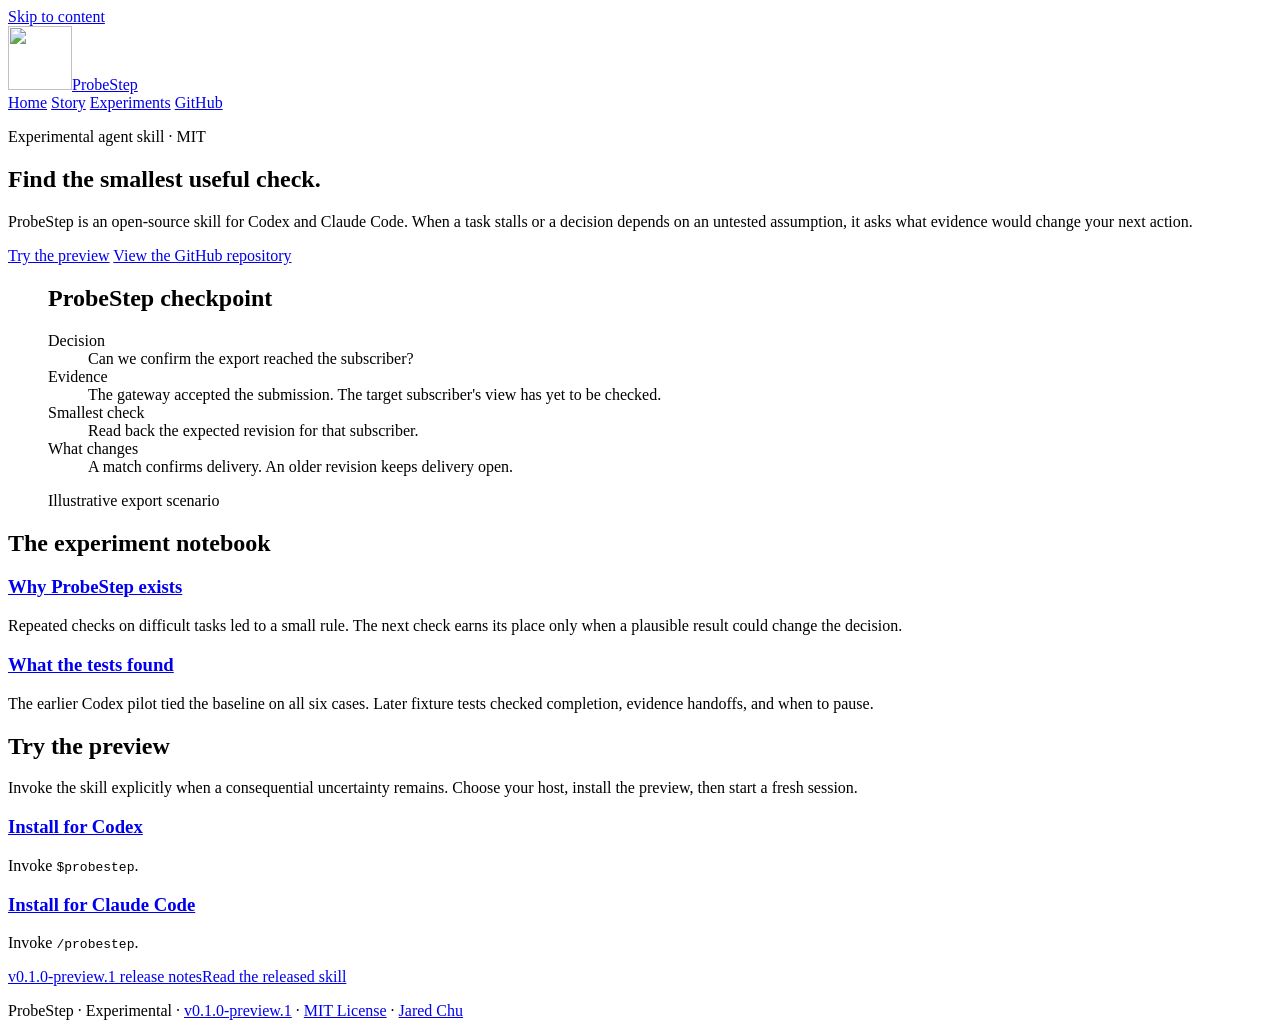
==== website/index.html @ e3e38a99 "Publish the ProbeStep experiment notebook Document the project's origin, matched tests, and the limi" ====
<!doctype html>
<html lang="en">
<head>
  <meta charset="utf-8">
  <meta name="viewport" content="width=device-width, initial-scale=1">
  <title>ProbeStep — Experimental AI debugging skill</title>
  <meta name="description" content="An open-source agent skill for Codex and Claude Code. Choose a decision-changing check when work stalls, and read the experiments behind the preview.">
  <meta name="author" content="Jared Chu">
  <meta name="robots" content="index, follow, max-image-preview:large">
  <link rel="canonical" href="https://probestep.com/">
  <link rel="icon" href="/assets/mark.png" type="image/png" sizes="64x64">
  <link rel="stylesheet" href="/assets/site.css">
  <meta property="og:site_name" content="ProbeStep">
  <meta property="og:type" content="website">
  <meta property="og:title" content="ProbeStep — Experimental AI debugging skill">
  <meta property="og:description" content="An open-source agent skill for Codex and Claude Code. Choose a decision-changing check when work stalls, and read the experiments behind the preview.">
  <meta property="og:url" content="https://probestep.com/">
  <meta property="og:image" content="https://probestep.com/assets/social.png">
  <meta property="og:image:width" content="1200">
  <meta property="og:image:height" content="630">
  <meta property="og:image:alt" content="ProbeStep, experimental skill and experiment notebook">
  <meta name="twitter:card" content="summary_large_image">
  <meta name="twitter:title" content="ProbeStep — Experimental AI debugging skill">
  <meta name="twitter:description" content="An open-source agent skill for Codex and Claude Code. Choose a decision-changing check when work stalls, and read the experiments behind the preview.">
  <meta name="twitter:image" content="https://probestep.com/assets/social.png">
  <meta name="twitter:image:alt" content="ProbeStep, experimental skill and experiment notebook">
  <script type="application/ld+json">{"@context": "https://schema.org", "@graph": [{"@type": "Person", "@id": "https://probestep.com/#creator", "name": "Jared Chu", "url": "https://github.com/jaredchu"}, {"@type": "SoftwareSourceCode", "@id": "https://probestep.com/#skill", "name": "ProbeStep", "url": "https://probestep.com/", "description": "An open-source agent skill for Codex and Claude Code. Choose a decision-changing check when work stalls, and read the experiments behind the preview.", "version": "v0.1.0-preview.1", "codeRepository": "https://github.com/jaredchu/probestep", "license": "https://github.com/jaredchu/probestep/blob/main/LICENSE", "creator": {"@id": "https://probestep.com/#creator"}}, {"@type": "WebSite", "@id": "https://probestep.com/#website", "name": "ProbeStep", "url": "https://probestep.com/", "inLanguage": "en", "about": {"@id": "https://probestep.com/#skill"}}, {"@type": "WebPage", "@id": "https://probestep.com/#page", "url": "https://probestep.com/", "name": "ProbeStep — Experimental AI debugging skill", "description": "An open-source agent skill for Codex and Claude Code. Choose a decision-changing check when work stalls, and read the experiments behind the preview.", "isPartOf": {"@id": "https://probestep.com/#website"}, "about": {"@id": "https://probestep.com/#skill"}, "inLanguage": "en"}]}</script>
</head>
<body>
<a class="skip-link" href="#main">Skip to content</a>
<header class="site-header">
  <div class="wrap bar">
    <a class="brand" href="/"><img src="/assets/mark.png" alt="" width="64" height="64">ProbeStep</a>
    <nav class="site-nav" aria-label="Main">
      <a href="/" aria-current="page">Home</a>
      <a href="/story/">Story</a>
      <a href="/experiments/">Experiments</a>
      <a href="https://github.com/jaredchu/probestep">GitHub</a>
    </nav>
  </div>
</header>
<main id="main">
  <section class="hero wrap">
    <div>
      <p class="eyebrow">Experimental agent skill · MIT</p>
      <h1>Find the smallest useful check.</h1>
      <p class="lede">ProbeStep is an open-source skill for Codex and Claude Code. When a task stalls or a decision depends on an untested assumption, it asks what evidence would change your next action.</p>
      <div class="actions">
        <a class="button" href="#try-the-preview">Try the preview</a>
        <a href="https://github.com/jaredchu/probestep">View the GitHub repository</a>
      </div>
    </div>
    <figure class="checkpoint" aria-labelledby="checkpoint-title">
      <h2 id="checkpoint-title">ProbeStep checkpoint</h2>
      <dl>
        <div><dt>Decision</dt><dd>Can we confirm the export reached the subscriber?</dd></div>
        <div><dt>Evidence</dt><dd>The gateway accepted the submission. The target subscriber's view has yet to be checked.</dd></div>
        <div><dt>Smallest check</dt><dd>Read back the expected revision for that subscriber.</dd></div>
        <div><dt>What changes</dt><dd>A match confirms delivery. An older revision keeps delivery open.</dd></div>
      </dl>
      <figcaption class="figure-label">Illustrative export scenario</figcaption>
    </figure>
  </section>
  <section class="section wrap" aria-labelledby="notebook">
    <h2 id="notebook">The experiment notebook</h2>
    <div class="cards">
      <article class="card">
        <h3><a href="/story/">Why ProbeStep exists</a></h3>
        <p>Repeated checks on difficult tasks led to a small rule. The next check earns its place only when a plausible result could change the decision.</p>
      </article>
      <article class="card">
        <h3><a href="/experiments/">What the tests found</a></h3>
        <p>The earlier Codex pilot tied the baseline on all six cases. Later fixture tests checked completion, evidence handoffs, and when to pause.</p>
      </article>
    </div>
  </section>
  <section class="section wrap" aria-labelledby="try-the-preview">
    <h2 id="try-the-preview">Try the preview</h2>
    <p>Invoke the skill explicitly when a consequential uncertainty remains. Choose your host, install the preview, then start a fresh session.</p>
    <div class="cards">
      <article class="card">
        <h3><a href="https://github.com/jaredchu/probestep#try-it-in-codex">Install for Codex</a></h3>
        <p>Invoke <code>$probestep</code>.</p>
      </article>
      <article class="card">
        <h3><a href="https://github.com/jaredchu/probestep#try-it-in-claude-code">Install for Claude Code</a></h3>
        <p>Invoke <code>/probestep</code>.</p>
      </article>
    </div>
    <p class="row-links"><a href="https://github.com/jaredchu/probestep/releases/tag/v0.1.0-preview.1">v0.1.0-preview.1 release notes</a><a href="https://github.com/jaredchu/probestep/blob/v0.1.0-preview.1/skills/probestep/SKILL.md">Read the released skill</a></p>
  </section>
</main>
<footer class="site-footer">
  <div class="wrap">
    <p>ProbeStep · Experimental · <a href="https://github.com/jaredchu/probestep/releases/tag/v0.1.0-preview.1">v0.1.0-preview.1</a> · <a href="https://github.com/jaredchu/probestep/blob/main/LICENSE">MIT License</a> · <a href="https://github.com/jaredchu">Jared Chu</a></p>
  </div>
</footer>
</body>
</html>
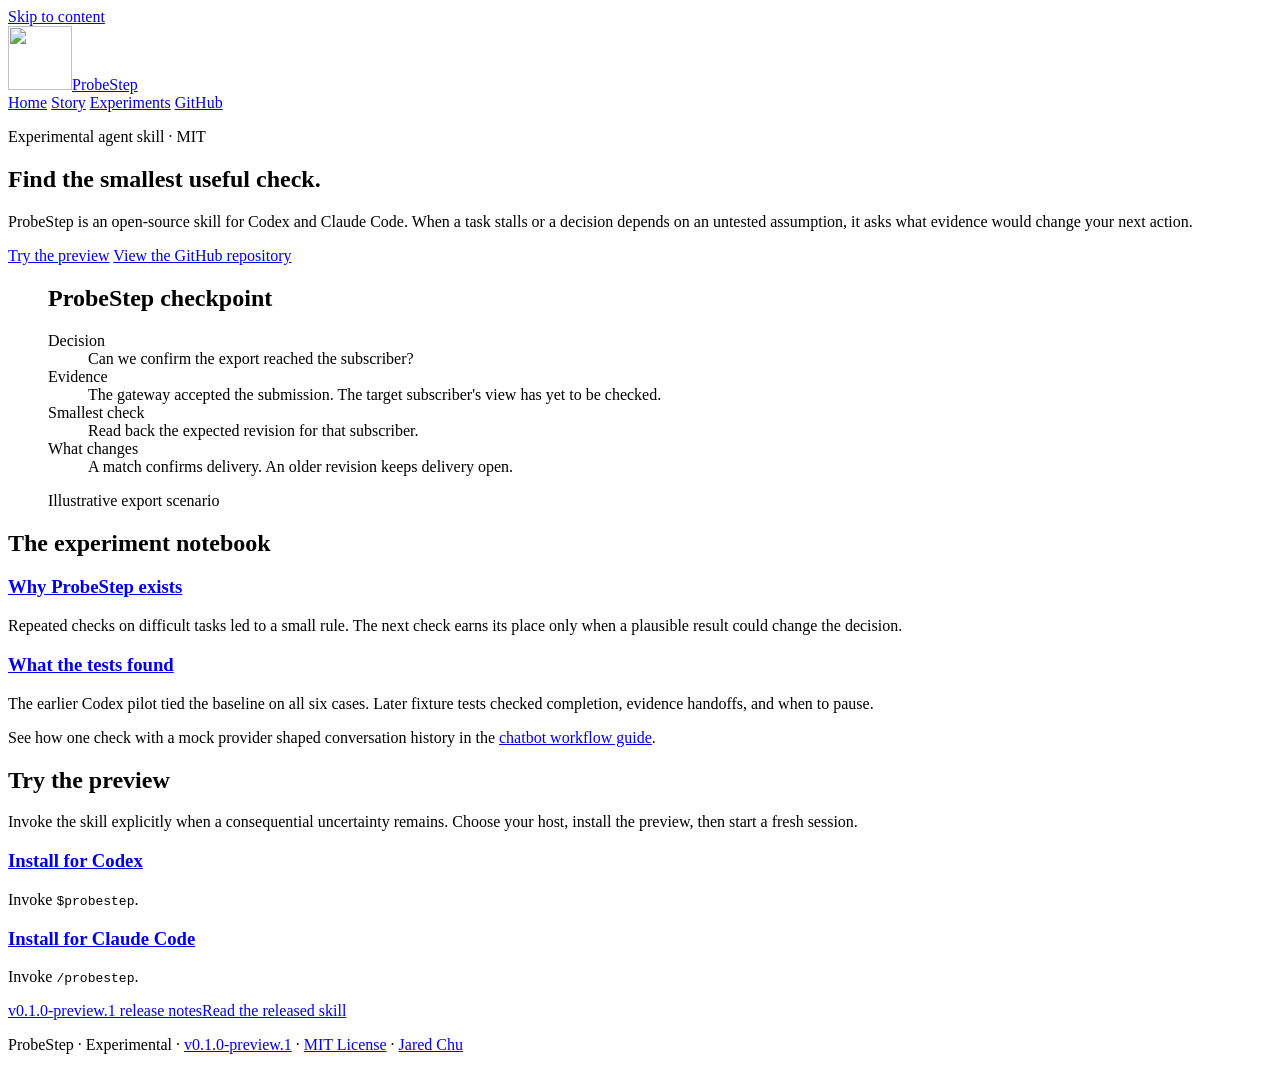
==== commit 52c9d569: "Link the four-skill chatbot workflow guide Co-authored-by: Codex <noreply@openai.com>" ====
--- a/website/index.html
+++ b/website/index.html
@@ -73,6 +73,7 @@
         <p>The earlier Codex pilot tied the baseline on all six cases. Later fixture tests checked completion, evidence handoffs, and when to pause.</p>
       </article>
     </div>
+    <p>See how one check with a mock provider shaped conversation history in the <a href="https://github.com/jaredchu/ai-workflow-chatbot#readme">chatbot workflow guide</a>.</p>
   </section>
   <section class="section wrap" aria-labelledby="try-the-preview">
     <h2 id="try-the-preview">Try the preview</h2>
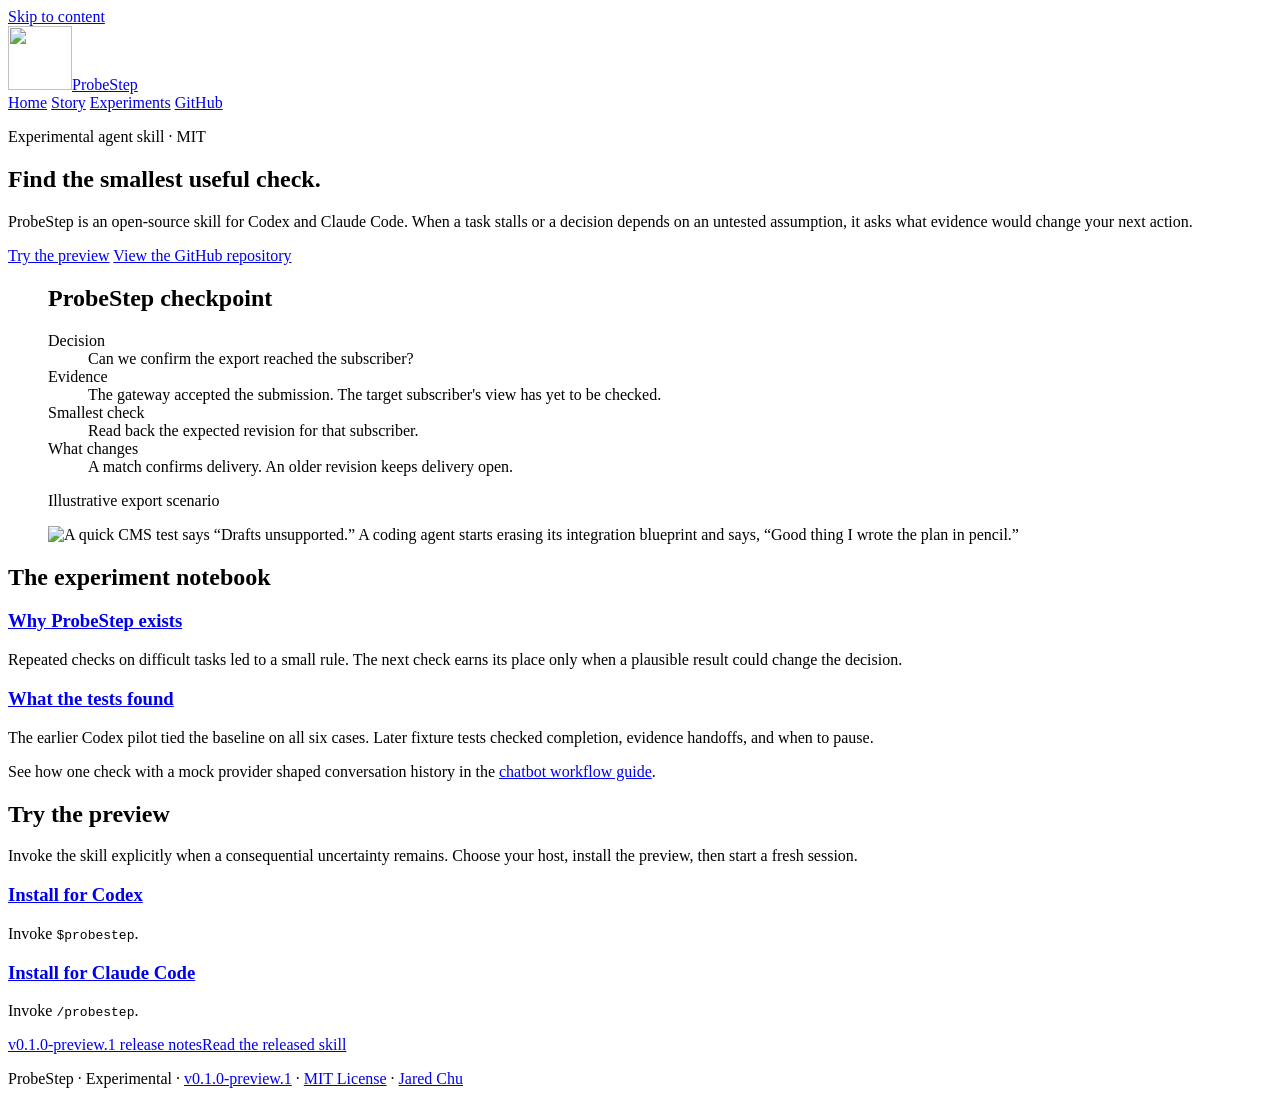
==== commit 5f1d8635: "Illustrate one quick check before committing to a plan Co-authored-by: Codex <noreply@openai.com>" ====
--- a/website/index.html
+++ b/website/index.html
@@ -61,6 +61,10 @@
       <figcaption class="figure-label">Illustrative export scenario</figcaption>
     </figure>
   </section>
+  <figure class="wrap probe-comic">
+    <img src="/assets/quick-test-comic.jpg" width="1440" height="720" loading="lazy"
+         alt="A quick CMS test says “Drafts unsupported.” A coding agent starts erasing its integration blueprint and says, “Good thing I wrote the plan in pencil.”">
+  </figure>
   <section class="section wrap" aria-labelledby="notebook">
     <h2 id="notebook">The experiment notebook</h2>
     <div class="cards">
